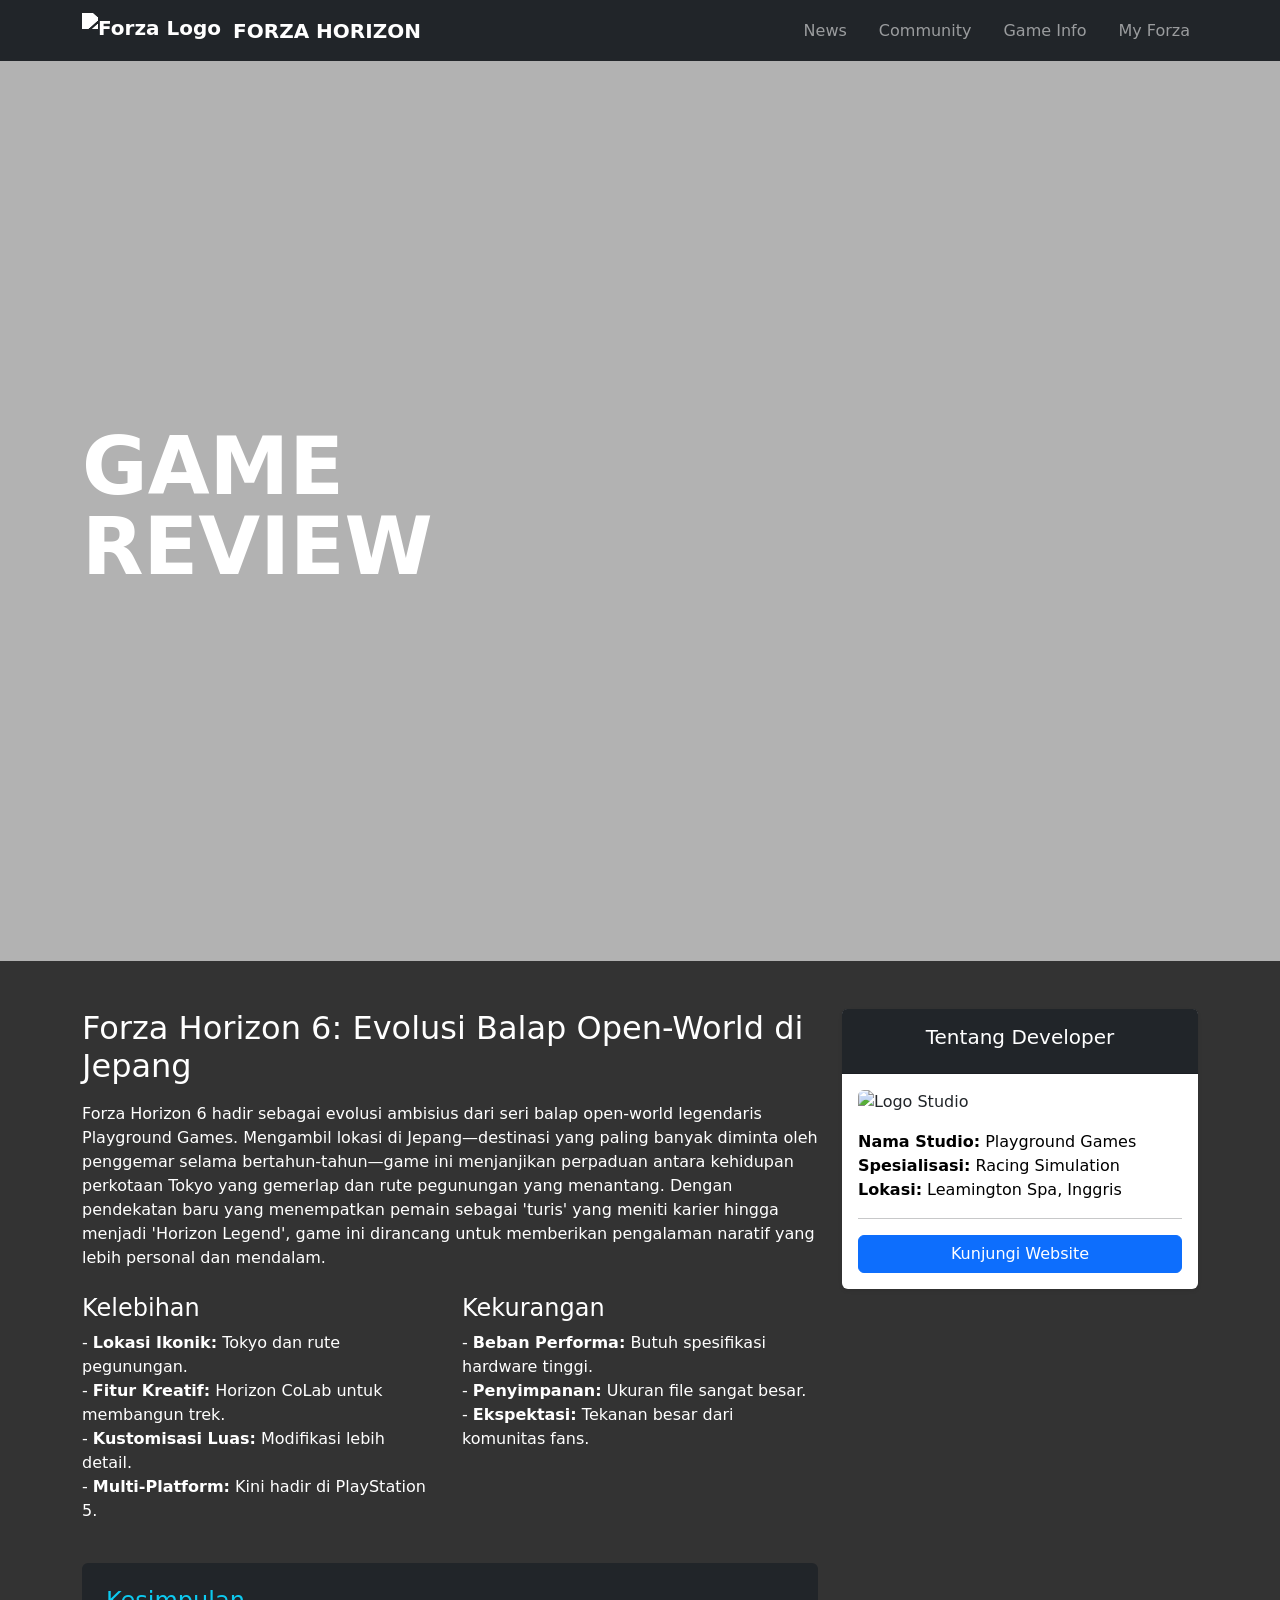
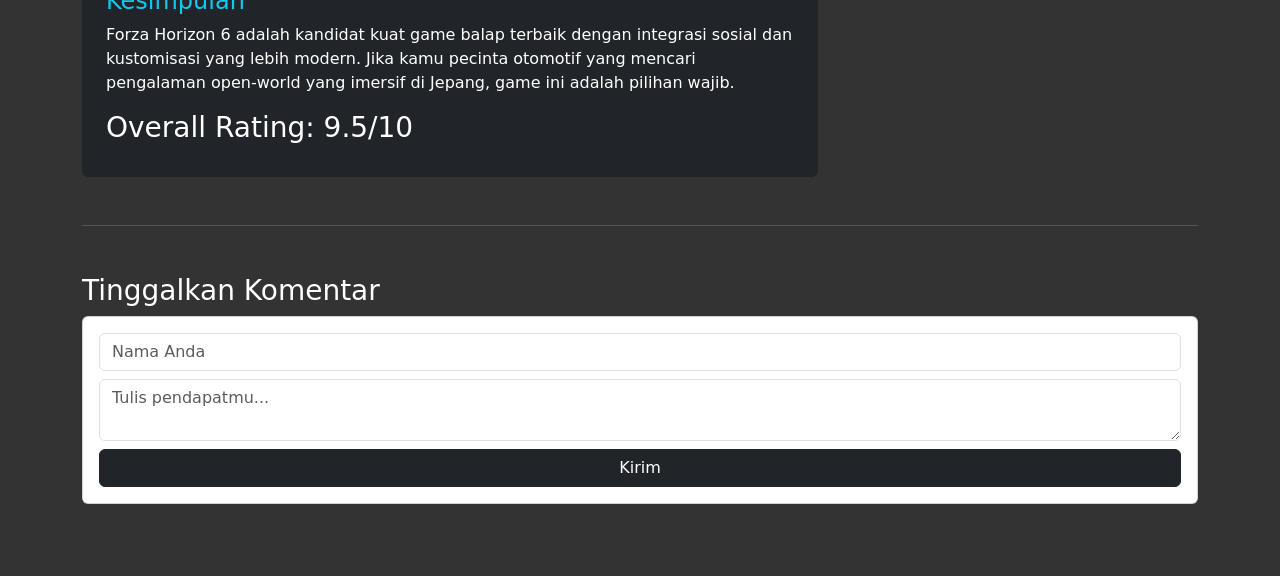
==== Frontend/index.html @ 84f60b30 "frontend" ====
<!DOCTYPE html>
<html lang="id">
<head>
    <meta charset="UTF-8">
    <meta name="viewport" content="width=device-width, initial-scale=1.0">
    <title>Forza Horizon Review</title>
    <link href="https://cdn.jsdelivr.net/npm/bootstrap@5.3.0/dist/css/bootstrap.min.css" rel="stylesheet">
    <link rel="stylesheet" href="style.css">
</head>
<body>

    <nav class="navbar navbar-expand-lg navbar-dark bg-dark">
        <div class="container">
            <a class="navbar-brand fw-bold d-flex align-items-center" href="#">
                <img src="https://upload.wikimedia.org/wikipedia/commons/5/55/Forza_logo_2020.svg" 
                     alt="Forza Logo" style="height: 35px; margin-right: 12px;">
                <span>FORZA HORIZON</span>
            </a>
            <div class="navbar-nav ms-auto">
                <a class="nav-link btn btn-outline-light ms-3" href="#">News</a>
                <a class="nav-link btn btn-outline-light ms-3" href="#">Community</a>
                <a class="nav-link btn btn-outline-light ms-3" href="#">Game Info</a>
                <a class="nav-link btn btn-outline-light ms-3" href="#">My Forza</a>
            </div>
        </div>
    </nav>

    <section class="hero-section">
        <div class="container">
            <div class="row">
                <div class="col-md-6">
                    <h1 class="hero-text">GAME REVIEW</h1>
                </div>
            </div>
        </div>
    </section>

    <div class="bg-abu-custom py-5">
        <div class="container">
            <div class="row">
                <div class="col-lg-8">
                    <article id="article-container"></article>
                </div>

                <div class="col-lg-4">
                    <div class="card shadow-sm border-0 card-developer">
                        <div class="card-header bg-dark text-white py-3 text-center">
                            <h5>Tentang Developer</h5>
                        </div>
                        <div class="card-body">
                            <img src="https://encrypted-tbn0.gstatic.com/images?q=tbn:ANd9GcTv9c-7o4r4xcXWVyFZqzIh7czhn0f9GaIZKQ&s" 
                                 alt="Logo Studio" class="img-fluid rounded mb-3 d-block mx-auto">
                            
                            <p class="card-text">
                                <strong>Nama Studio:</strong> Playground Games<br>
                                <strong>Spesialisasi:</strong> Racing Simulation<br>
                                <strong>Lokasi:</strong> Leamington Spa, Inggris
                            </p>
                            <hr>
                            <button class="btn btn-primary w-100">Kunjungi Website</button>
                        </div>
                    </div>
                </div>
            </div>

            <section class="mt-5 pt-5 border-top">
                <h3>Tinggalkan Komentar</h3>
                <div class="card p-3 mb-4 text-dark">
                    <input type="text" id="userName" class="form-control mb-2" placeholder="Nama Anda">
                    <textarea id="commentBox" class="form-control mb-2" placeholder="Tulis pendapatmu..."></textarea>
                    <button onclick="postComment()" class="btn btn-dark">Kirim</button>
                </div>
                <div id="commentList"></div>
            </section>
        </div>
    </div>

    <script src="https://cdn.jsdelivr.net/npm/bootstrap@5.3.0/dist/js/bootstrap.bundle.min.js"></script>
    <script src="script.js"></script>
</body>
</html>
---- Frontend/style.css ----
.hero-section {
    background-image: linear-gradient(rgba(0,0,0,0.3), rgba(0,0,0,0.3)), 
                      url('https://cdn.forza.net/strapi-uploads/assets/xlarge_Forza_Horizon6_Pre_Order_01_City_Night_Race_16x9_f581404a18.webp');
    background-size: cover;
    background-position: center;
    height: 100vh;
    display: flex;
    align-items: center;
    color: white;
}

.hero-text { 
    font-size: 5rem; 
    font-weight: 900; 
    line-height: 1; 
    text-transform: uppercase; 
}

.navbar-brand img {
    filter: brightness(0) invert(1);
}

.nav-link { 
    color: rgba(255, 255, 255, 0.55) !important; 
    font-weight: 500; 
}

.btn-outline-light:hover {
    background-color: transparent !important;
    color: white !important;
    border-color: white !important;
}

.bg-abu-custom {
    background-color: #333333; 
    color: white;             
}

.bg-abu-custom h2, 
.bg-abu-custom h3, 
.bg-abu-custom p {
    color: white !important;
}

.card-developer .card-text, 
.card-developer .card-text strong,
.card-developer .card-body h5 {
    color: #000000 !important; 
}

.card-header {
    text-align: center;      
    color: white !important;
    background-color: #212529 !important; 
}

#commentList .card, 
#commentList .card p, 
#commentList .card strong {
    color: #212529 !important;
}

.bg-abu-custom .border-top {
    border-color: #555 !important;
}
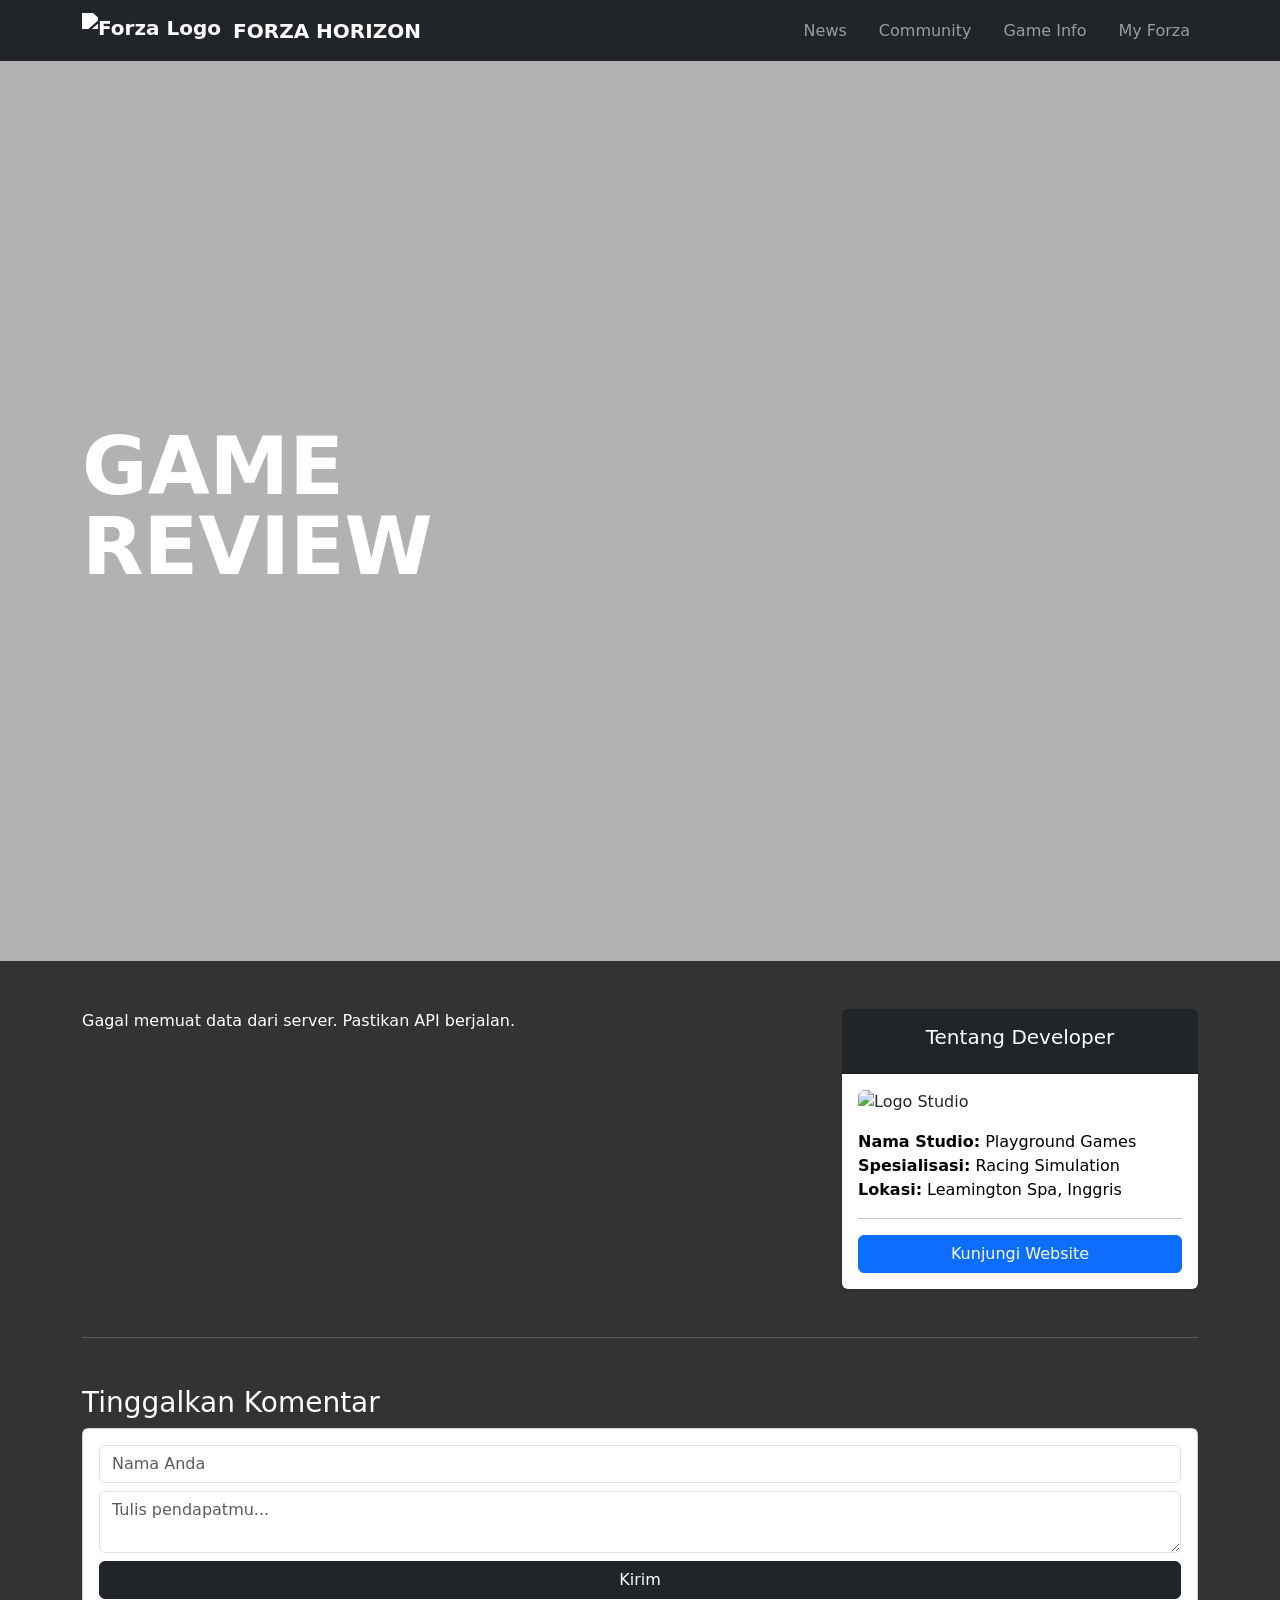
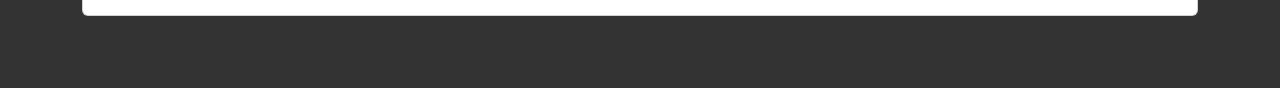
==== commit d405b877: "Complete Day 3: Full API integration with frontend and backend" ====
--- a/Frontend/index.html
+++ b/Frontend/index.html
@@ -51,7 +51,7 @@
                             <img src="https://encrypted-tbn0.gstatic.com/images?q=tbn:ANd9GcTv9c-7o4r4xcXWVyFZqzIh7czhn0f9GaIZKQ&s" 
                                  alt="Logo Studio" class="img-fluid rounded mb-3 d-block mx-auto">
                             
-                            <p class="card-text">
+                            <p class="card-text" id="dev-info">
                                 <strong>Nama Studio:</strong> Playground Games<br>
                                 <strong>Spesialisasi:</strong> Racing Simulation<br>
                                 <strong>Lokasi:</strong> Leamington Spa, Inggris
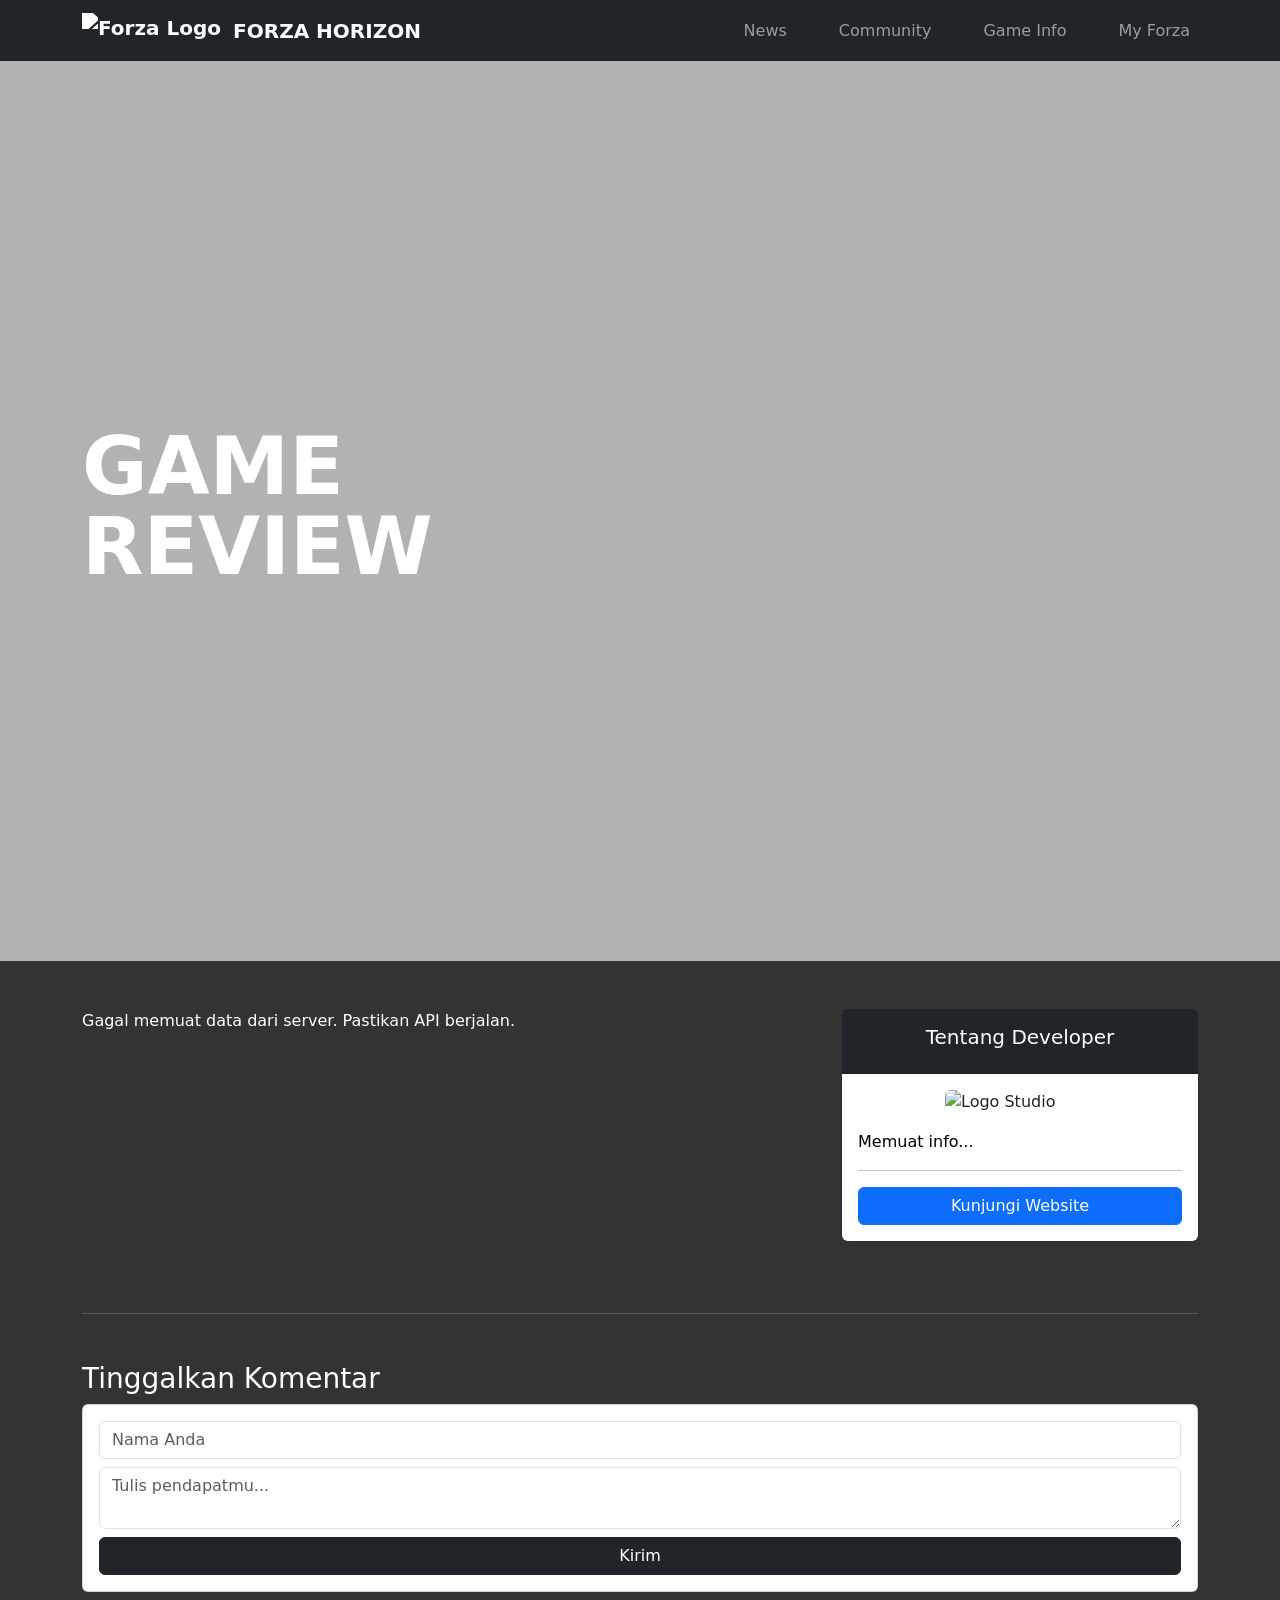
==== commit 7154fdab: "Perbaikan navbar dan percobaan mengubah agar komen langsung muncul tanpa refresh1" ====
--- a/Frontend/index.html
+++ b/Frontend/index.html
@@ -16,11 +16,18 @@
                      alt="Forza Logo" style="height: 35px; margin-right: 12px;">
                 <span>FORZA HORIZON</span>
             </a>
-            <div class="navbar-nav ms-auto">
-                <a class="nav-link btn btn-outline-light ms-3" href="#">News</a>
-                <a class="nav-link btn btn-outline-light ms-3" href="#">Community</a>
-                <a class="nav-link btn btn-outline-light ms-3" href="#">Game Info</a>
-                <a class="nav-link btn btn-outline-light ms-3" href="#">My Forza</a>
+
+            <button class="navbar-toggler" type="button" data-bs-toggle="collapse" data-bs-target="#navbarNav">
+                <span class="navbar-toggler-icon"></span>
+            </button>
+
+            <div class="collapse navbar-collapse" id="navbarNav">
+                <ul class="navbar-nav ms-auto">
+                    <li class="nav-item"><a class="nav-link btn btn-outline-light ms-lg-3 mt-2 mt-lg-0" href="#">News</a></li>
+                    <li class="nav-item"><a class="nav-link btn btn-outline-light ms-lg-3 mt-2 mt-lg-0" href="#">Community</a></li>
+                    <li class="nav-item"><a class="nav-link btn btn-outline-light ms-lg-3 mt-2 mt-lg-0" href="#">Game Info</a></li>
+                    <li class="nav-item"><a class="nav-link btn btn-outline-light ms-lg-3 mt-2 mt-lg-0" href="#">My Forza</a></li>
+                </ul>
             </div>
         </div>
     </nav>
@@ -38,23 +45,22 @@
     <div class="bg-abu-custom py-5">
         <div class="container">
             <div class="row">
-                <div class="col-lg-8">
+                
+                <div class="col-lg-8 order-2 order-lg-1">
                     <article id="article-container"></article>
                 </div>
 
-                <div class="col-lg-4">
+                <div class="col-md-8 offset-md-2 col-lg-4 offset-lg-0 order-1 order-lg-2 mb-4">
                     <div class="card shadow-sm border-0 card-developer">
                         <div class="card-header bg-dark text-white py-3 text-center">
                             <h5>Tentang Developer</h5>
                         </div>
                         <div class="card-body">
                             <img src="https://encrypted-tbn0.gstatic.com/images?q=tbn:ANd9GcTv9c-7o4r4xcXWVyFZqzIh7czhn0f9GaIZKQ&s" 
-                                 alt="Logo Studio" class="img-fluid rounded mb-3 d-block mx-auto">
+                                 alt="Logo Studio" class="img-fluid rounded mb-3 d-block mx-auto" style="max-width: 150px;">
                             
-                            <p class="card-text" id="dev-info">
-                                <strong>Nama Studio:</strong> Playground Games<br>
-                                <strong>Spesialisasi:</strong> Racing Simulation<br>
-                                <strong>Lokasi:</strong> Leamington Spa, Inggris
+                            <p class="card-text text-dark" id="dev-info">
+                                Memuat info...
                             </p>
                             <hr>
                             <button class="btn btn-primary w-100">Kunjungi Website</button>
--- a/Frontend/style.css
+++ b/Frontend/style.css
@@ -63,4 +63,42 @@
 
 .bg-abu-custom .border-top {
     border-color: #555 !important;
+}
+
+@media (min-width: 992px) {
+    .navbar-nav {
+        display: flex;
+        flex-direction: row;
+        gap: 20px; 
+    }
+}
+
+@media (max-width: 991.98px) {
+    .navbar-collapse {
+        background-color: #212529; 
+        padding: 15px;
+        border-radius: 8px;
+        margin-top: 10px;
+    }
+    
+    .nav-link {
+        color: white !important;
+        text-align: center;
+        padding: 10px 0;
+    }
+}
+.navbar-brand img {
+    max-height: 40px; 
+    width: auto;
+}
+.card-developer img {
+    max-width: 200px; /* Gambar tidak akan membesar lebih dari 200px */
+    height: auto;
+}
+/* Di style.css */
+@media (min-width: 768px) and (max-width: 1199px) {
+    .card-developer {
+        max-width: 400px; /* Batasi lebar kartu agar tidak melebar */
+        margin: 0 auto;    /* Posisikan di tengah */
+    }
 }
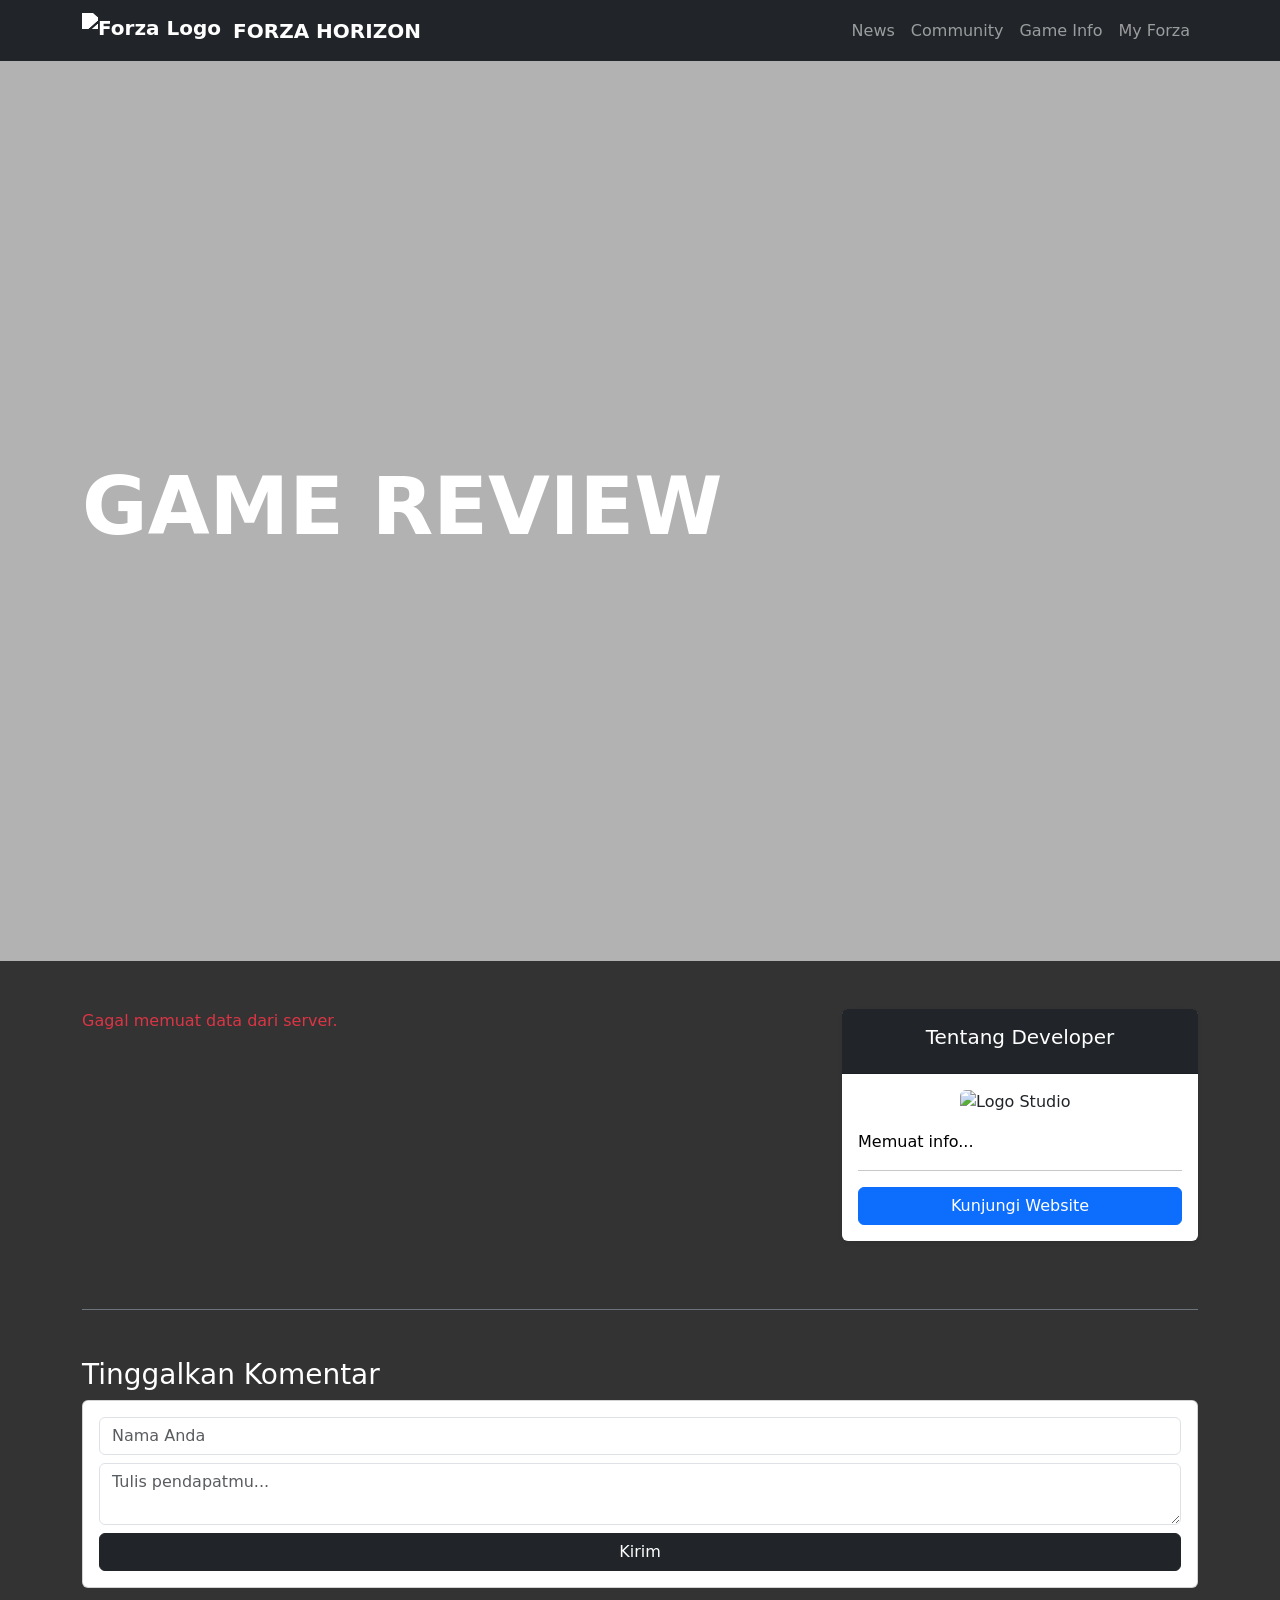
==== commit d855d608: "pengembangan keseluruhan untuk navbar dan komentar" ====
--- a/Frontend/index.html
+++ b/Frontend/index.html
@@ -16,17 +16,15 @@
                      alt="Forza Logo" style="height: 35px; margin-right: 12px;">
                 <span>FORZA HORIZON</span>
             </a>
-
             <button class="navbar-toggler" type="button" data-bs-toggle="collapse" data-bs-target="#navbarNav">
                 <span class="navbar-toggler-icon"></span>
             </button>
-
             <div class="collapse navbar-collapse" id="navbarNav">
                 <ul class="navbar-nav ms-auto">
-                    <li class="nav-item"><a class="nav-link btn btn-outline-light ms-lg-3 mt-2 mt-lg-0" href="#">News</a></li>
-                    <li class="nav-item"><a class="nav-link btn btn-outline-light ms-lg-3 mt-2 mt-lg-0" href="#">Community</a></li>
-                    <li class="nav-item"><a class="nav-link btn btn-outline-light ms-lg-3 mt-2 mt-lg-0" href="#">Game Info</a></li>
-                    <li class="nav-item"><a class="nav-link btn btn-outline-light ms-lg-3 mt-2 mt-lg-0" href="#">My Forza</a></li>
+                    <li class="nav-item"><a class="nav-link" href="#">News</a></li>
+                    <li class="nav-item"><a class="nav-link" href="#">Community</a></li>
+                    <li class="nav-item"><a class="nav-link" href="#">Game Info</a></li>
+                    <li class="nav-item"><a class="nav-link" href="#">My Forza</a></li>
                 </ul>
             </div>
         </div>
@@ -34,11 +32,7 @@
 
     <section class="hero-section">
         <div class="container">
-            <div class="row">
-                <div class="col-md-6">
-                    <h1 class="hero-text">GAME REVIEW</h1>
-                </div>
-            </div>
+            <h1 class="hero-text">GAME REVIEW</h1>
         </div>
     </section>
 
@@ -46,30 +40,27 @@
         <div class="container">
             <div class="row">
                 
-                <div class="col-lg-8 order-2 order-lg-1">
-                    <article id="article-container"></article>
-                </div>
-
-                <div class="col-md-8 offset-md-2 col-lg-4 offset-lg-0 order-1 order-lg-2 mb-4">
+                <div class="col-md-4 order-1 order-md-2">
                     <div class="card shadow-sm border-0 card-developer">
                         <div class="card-header bg-dark text-white py-3 text-center">
                             <h5>Tentang Developer</h5>
                         </div>
                         <div class="card-body">
                             <img src="https://encrypted-tbn0.gstatic.com/images?q=tbn:ANd9GcTv9c-7o4r4xcXWVyFZqzIh7czhn0f9GaIZKQ&s" 
-                                 alt="Logo Studio" class="img-fluid rounded mb-3 d-block mx-auto" style="max-width: 150px;">
-                            
-                            <p class="card-text text-dark" id="dev-info">
-                                Memuat info...
-                            </p>
+                                 alt="Logo Studio" class="img-fluid rounded mb-3 d-block mx-auto">
+                            <p class="card-text text-dark" id="dev-info">Memuat info...</p>
                             <hr>
                             <button class="btn btn-primary w-100">Kunjungi Website</button>
                         </div>
                     </div>
                 </div>
+
+                <div class="col-md-8 order-2 order-md-1">
+                    <article id="article-container"></article>
+                </div>
             </div>
 
-            <section class="mt-5 pt-5 border-top">
+            <section class="mt-5 pt-5 border-top border-secondary">
                 <h3>Tinggalkan Komentar</h3>
                 <div class="card p-3 mb-4 text-dark">
                     <input type="text" id="userName" class="form-control mb-2" placeholder="Nama Anda">
--- a/Frontend/style.css
+++ b/Frontend/style.css
@@ -1,4 +1,4 @@
-
+/* 1. HERO SECTION */
 .hero-section {
     background-image: linear-gradient(rgba(0,0,0,0.3), rgba(0,0,0,0.3)), 
                       url('https://cdn.forza.net/strapi-uploads/assets/xlarge_Forza_Horizon6_Pre_Order_01_City_Night_Race_16x9_f581404a18.webp');
@@ -10,95 +10,53 @@
     color: white;
 }
 
-.hero-text { 
-    font-size: 5rem; 
-    font-weight: 900; 
-    line-height: 1; 
-    text-transform: uppercase; 
+.hero-text { font-size: 5rem; font-weight: 900; line-height: 1; text-transform: uppercase; }
+
+/* 2. NAVBAR */
+.navbar-brand img { filter: brightness(0) invert(1); max-height: 40px; width: auto; }
+.nav-link { color: rgba(255, 255, 255, 0.55) !important; font-weight: 500; }
+
+/* 3. MAIN CONTENT (BACKGROUND ABU) */
+/* Pastikan ini tidak tertutup oleh aturan lain */
+.bg-abu-custom { 
+    background-color: #333333 !important; 
+    padding: 3rem 0; 
+    color: white; 
 }
 
-.navbar-brand img {
-    filter: brightness(0) invert(1);
+/* 4. SIDEBAR & CARD */
+.card-developer {
+    width: 100%;
+    margin-bottom: 20px;
 }
 
-.nav-link { 
-    color: rgba(255, 255, 255, 0.55) !important; 
-    font-weight: 500; 
-}
-
-.btn-outline-light:hover {
-    background-color: transparent !important;
-    color: white !important;
-    border-color: white !important;
-}
-
-.bg-abu-custom {
-    background-color: #333333; 
-    color: white;             
-}
-
-.bg-abu-custom h2, 
-.bg-abu-custom h3, 
-.bg-abu-custom p {
-    color: white !important;
+.card-developer img {
+    max-width: 120px !important;
+    height: auto;
+    display: block;
+    margin: 0 auto;
 }
 
 .card-developer .card-text, 
-.card-developer .card-text strong,
-.card-developer .card-body h5 {
+.card-developer .card-body h5 { 
     color: #000000 !important; 
 }
 
 .card-header {
-    text-align: center;      
+    text-align: center;
     color: white !important;
-    background-color: #212529 !important; 
+    background-color: #212529 !important;
 }
 
+/* 5. KOMENTAR */
 #commentList .card, 
 #commentList .card p, 
-#commentList .card strong {
-    color: #212529 !important;
-}
+#commentList .card strong { color: #212529 !important; }
 
-.bg-abu-custom .border-top {
-    border-color: #555 !important;
-}
-
-@media (min-width: 992px) {
-    .navbar-nav {
+/* 6. RESPONSIVE GRID (Tetap di samping mulai dari Tablet 768px) */
+@media (min-width: 768px) {
+    .row {
         display: flex;
-        flex-direction: row;
-        gap: 20px; 
-    }
-}
-
-@media (max-width: 991.98px) {
-    .navbar-collapse {
-        background-color: #212529; 
-        padding: 15px;
-        border-radius: 8px;
-        margin-top: 10px;
-    }
-    
-    .nav-link {
-        color: white !important;
-        text-align: center;
-        padding: 10px 0;
-    }
-}
-.navbar-brand img {
-    max-height: 40px; 
-    width: auto;
-}
-.card-developer img {
-    max-width: 200px; /* Gambar tidak akan membesar lebih dari 200px */
-    height: auto;
-}
-/* Di style.css */
-@media (min-width: 768px) and (max-width: 1199px) {
-    .card-developer {
-        max-width: 400px; /* Batasi lebar kartu agar tidak melebar */
-        margin: 0 auto;    /* Posisikan di tengah */
+        flex-wrap: nowrap; /* Mengunci agar tidak turun ke bawah */
     }
 }
